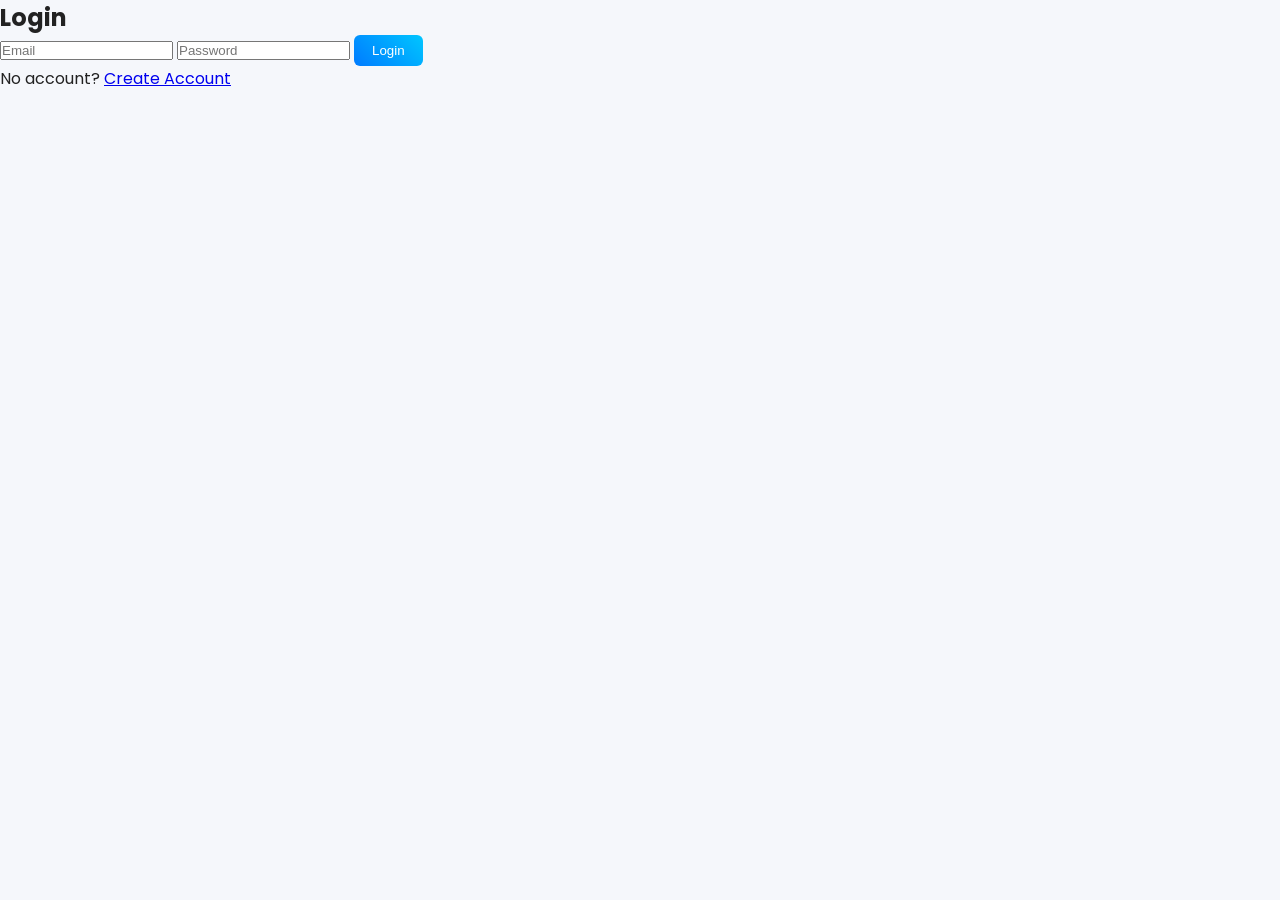
==== frontend/index.html @ f32e97b5 "initial commit - full stack blog platform" ====
<!DOCTYPE html>
<html>
<head>
  <title>Login</title>
  <link rel="stylesheet" href="style.css">
  <link href="https://fonts.googleapis.com/css2?family=Poppins:wght@300;400;600;700&display=swap" rel="stylesheet">
<link rel="stylesheet" href="style.css">
</head>
<body>

<div class="container">
  <h2>Login</h2>

  <input id="email" placeholder="Email">
  <input id="password" type="password" placeholder="Password">
  <button onclick="login()">Login</button>

  <p>No account? <a href="register.html">Create Account</a></p>
</div>

<script>
const API = "http://localhost:5000/api/auth";

async function login() {
  const res = await fetch(API + "/login", {
    method: "POST",
    headers: {"Content-Type":"application/json"},
    body: JSON.stringify({
      email: email.value,
      password: password.value
    })
  });

  const data = await res.json();

  if(data.token){
    localStorage.setItem("token", data.token);
    window.location = "home.html";
  } else {
    alert("Invalid Login");
  }
}
</script>

</body>
</html>
---- frontend/style.css ----
/* RESET */
*{
  margin:0;
  padding:0;
  box-sizing:border-box;
}

body{
  font-family: 'Poppins', sans-serif;
  background:#f5f7fb;
  color:#222;
  transition:0.3s ease;
  min-height:100vh;
}

/* NAVBAR */
.navbar{
  display:flex;
  justify-content:space-between;
  align-items:center;
  padding:15px 40px;
  background:#111;
  color:white;
  position:sticky;
  top:0;
  z-index:1000;
}

.logo{
  font-size:22px;
  font-weight:700;
}

.navbar nav a{
  color:white;
  margin-left:20px;
  text-decoration:none;
  font-weight:500;
  transition:0.3s;
}

.navbar nav a:hover{
  color:#00c6ff;
}

/* HERO SECTION */
.hero{
  height:70vh;
  background:linear-gradient(135deg,#007bff,#00c6ff);
  display:flex;
  justify-content:center;
  align-items:center;
  text-align:center;
  color:white;
}

.hero-content h1{
  font-size:42px;
  margin-bottom:15px;
}

.hero-content p{
  font-size:18px;
  margin-bottom:20px;
}

.cta-btn{
  background:white;
  color:#007bff;
  padding:10px 22px;
  border-radius:6px;
  text-decoration:none;
  font-weight:600;
  transition:0.3s;
}

.cta-btn:hover{
  background:#eee;
}

/* BLOG SECTION */
.section-title{
  text-align:center;
  margin:40px 0 20px;
  font-size:28px;
}

.blog-grid{
  display:grid;
  grid-template-columns:repeat(auto-fit, minmax(300px,1fr));
  gap:25px;
  padding:40px;
}

.blog-card{
  background:white;
  border-radius:12px;
  overflow:hidden;
  box-shadow:0 8px 20px rgba(0,0,0,0.08);
  transition:0.3s;
}

.blog-card:hover{
  transform:translateY(-5px);
}

.blog-card img{
  width:100%;
  height:200px;
  object-fit:cover;
}

.blog-content{
  padding:20px;
}

.blog-content h3{
  margin-bottom:10px;
}

.blog-content p{
  font-size:14px;
  margin-bottom:10px;
}

.blog-content button{
  margin-top:8px;
}

/* BUTTONS */
button{
  background:linear-gradient(45deg,#007bff,#00c6ff);
  border:none;
  color:white;
  padding:8px 18px;
  border-radius:6px;
  cursor:pointer;
  transition:0.3s;
}

button:hover{
  opacity:0.85;
}

/* COMMENT SECTION */
.comment-section{
  margin-top:15px;
}

.comment{
  background:#f1f1f1;
  padding:8px;
  border-radius:6px;
  margin-bottom:6px;
  font-size:13px;
}

.comment-section input{
  width:100%;
  padding:8px;
  margin-top:5px;
  border-radius:6px;
  border:1px solid #ccc;
}

/* WRITE PAGE */
.form-container{
  max-width:600px;
  margin:50px auto;
  background:white;
  padding:30px;
  border-radius:12px;
  box-shadow:0 8px 20px rgba(0,0,0,0.08);
}

.form-container input,
.form-container textarea{
  width:100%;
  padding:10px;
  margin-bottom:15px;
  border-radius:6px;
  border:1px solid #ccc;
}

/* FOOTER */
.footer{
  background:#111;
  color:white;
  text-align:center;
  padding:30px;
  margin-top:50px;
}

.footer-links{
  margin-top:10px;
}

.footer-links a{
  color:white;
  margin:0 10px;
  text-decoration:none;
  transition:0.3s;
}

.footer-links a:hover{
  color:#00c6ff;
}

/* DARK MODE */
.dark{
  background:#0f172a;
  color:white;
}

.dark .blog-card{
  background:#1e293b;
  color:white;
}

.dark .navbar{
  background:#0f172a;
}

.dark .footer{
  background:#0f172a;
}

.dark .comment{
  background:#334155;
}

/* RESPONSIVE */
@media(max-width:768px){
  .navbar{
    flex-direction:column;
    gap:10px;
  }

  .hero-content h1{
    font-size:28px;
  }

  .blog-grid{
    padding:20px;
  }
}
---- frontend/style.css ----
/* RESET */
*{
  margin:0;
  padding:0;
  box-sizing:border-box;
}

body{
  font-family: 'Poppins', sans-serif;
  background:#f5f7fb;
  color:#222;
  transition:0.3s ease;
  min-height:100vh;
}

/* NAVBAR */
.navbar{
  display:flex;
  justify-content:space-between;
  align-items:center;
  padding:15px 40px;
  background:#111;
  color:white;
  position:sticky;
  top:0;
  z-index:1000;
}

.logo{
  font-size:22px;
  font-weight:700;
}

.navbar nav a{
  color:white;
  margin-left:20px;
  text-decoration:none;
  font-weight:500;
  transition:0.3s;
}

.navbar nav a:hover{
  color:#00c6ff;
}

/* HERO SECTION */
.hero{
  height:70vh;
  background:linear-gradient(135deg,#007bff,#00c6ff);
  display:flex;
  justify-content:center;
  align-items:center;
  text-align:center;
  color:white;
}

.hero-content h1{
  font-size:42px;
  margin-bottom:15px;
}

.hero-content p{
  font-size:18px;
  margin-bottom:20px;
}

.cta-btn{
  background:white;
  color:#007bff;
  padding:10px 22px;
  border-radius:6px;
  text-decoration:none;
  font-weight:600;
  transition:0.3s;
}

.cta-btn:hover{
  background:#eee;
}

/* BLOG SECTION */
.section-title{
  text-align:center;
  margin:40px 0 20px;
  font-size:28px;
}

.blog-grid{
  display:grid;
  grid-template-columns:repeat(auto-fit, minmax(300px,1fr));
  gap:25px;
  padding:40px;
}

.blog-card{
  background:white;
  border-radius:12px;
  overflow:hidden;
  box-shadow:0 8px 20px rgba(0,0,0,0.08);
  transition:0.3s;
}

.blog-card:hover{
  transform:translateY(-5px);
}

.blog-card img{
  width:100%;
  height:200px;
  object-fit:cover;
}

.blog-content{
  padding:20px;
}

.blog-content h3{
  margin-bottom:10px;
}

.blog-content p{
  font-size:14px;
  margin-bottom:10px;
}

.blog-content button{
  margin-top:8px;
}

/* BUTTONS */
button{
  background:linear-gradient(45deg,#007bff,#00c6ff);
  border:none;
  color:white;
  padding:8px 18px;
  border-radius:6px;
  cursor:pointer;
  transition:0.3s;
}

button:hover{
  opacity:0.85;
}

/* COMMENT SECTION */
.comment-section{
  margin-top:15px;
}

.comment{
  background:#f1f1f1;
  padding:8px;
  border-radius:6px;
  margin-bottom:6px;
  font-size:13px;
}

.comment-section input{
  width:100%;
  padding:8px;
  margin-top:5px;
  border-radius:6px;
  border:1px solid #ccc;
}

/* WRITE PAGE */
.form-container{
  max-width:600px;
  margin:50px auto;
  background:white;
  padding:30px;
  border-radius:12px;
  box-shadow:0 8px 20px rgba(0,0,0,0.08);
}

.form-container input,
.form-container textarea{
  width:100%;
  padding:10px;
  margin-bottom:15px;
  border-radius:6px;
  border:1px solid #ccc;
}

/* FOOTER */
.footer{
  background:#111;
  color:white;
  text-align:center;
  padding:30px;
  margin-top:50px;
}

.footer-links{
  margin-top:10px;
}

.footer-links a{
  color:white;
  margin:0 10px;
  text-decoration:none;
  transition:0.3s;
}

.footer-links a:hover{
  color:#00c6ff;
}

/* DARK MODE */
.dark{
  background:#0f172a;
  color:white;
}

.dark .blog-card{
  background:#1e293b;
  color:white;
}

.dark .navbar{
  background:#0f172a;
}

.dark .footer{
  background:#0f172a;
}

.dark .comment{
  background:#334155;
}

/* RESPONSIVE */
@media(max-width:768px){
  .navbar{
    flex-direction:column;
    gap:10px;
  }

  .hero-content h1{
    font-size:28px;
  }

  .blog-grid{
    padding:20px;
  }
}
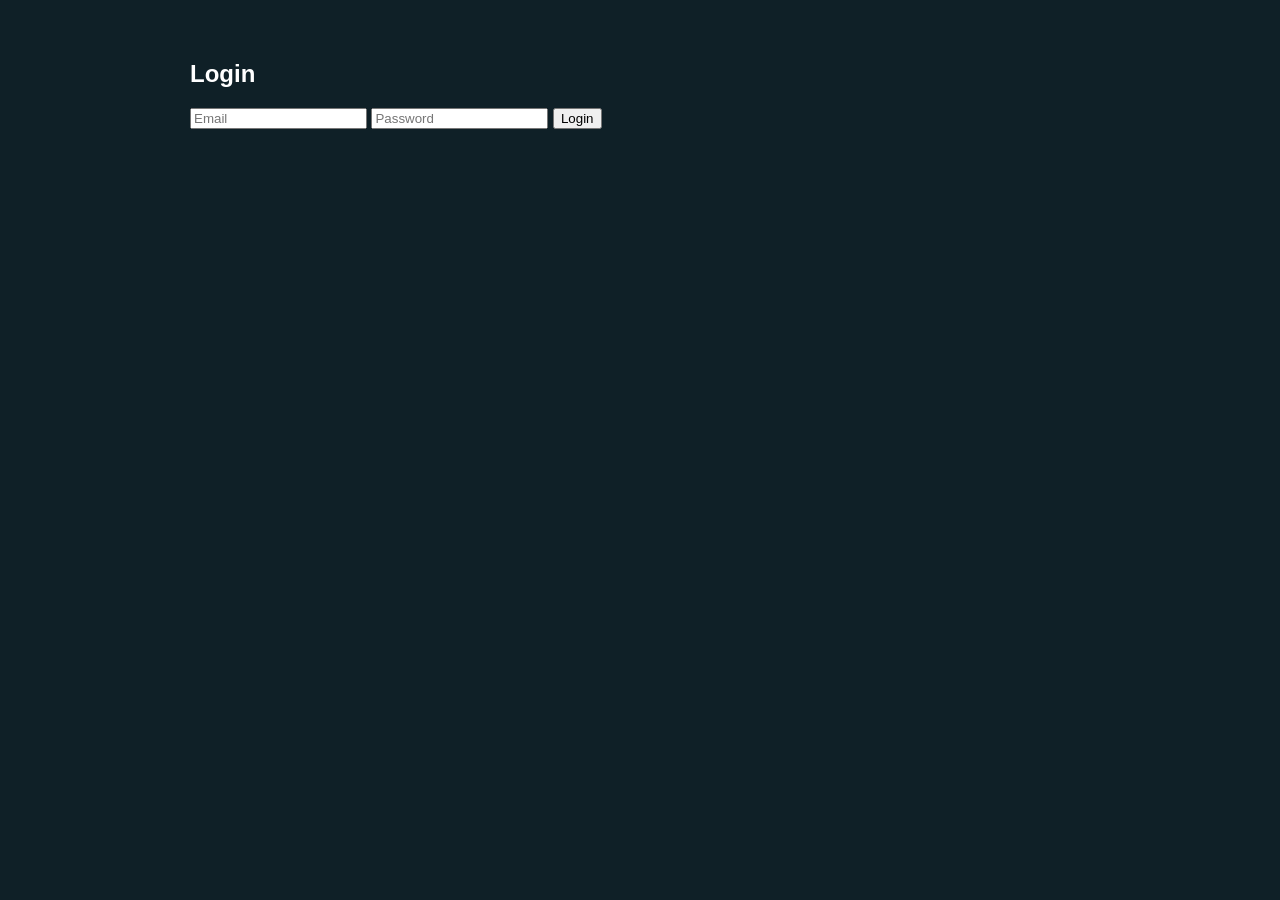
==== commit c27c9b1c: "Updated blog project" ====
--- a/frontend/index.html
+++ b/frontend/index.html
@@ -3,44 +3,15 @@
 <head>
   <title>Login</title>
   <link rel="stylesheet" href="style.css">
-  <link href="https://fonts.googleapis.com/css2?family=Poppins:wght@300;400;600;700&display=swap" rel="stylesheet">
-<link rel="stylesheet" href="style.css">
 </head>
 <body>
 
 <div class="container">
   <h2>Login</h2>
-
-  <input id="email" placeholder="Email">
-  <input id="password" type="password" placeholder="Password">
-  <button onclick="login()">Login</button>
-
-  <p>No account? <a href="register.html">Create Account</a></p>
+  <input type="text" placeholder="Email">
+  <input type="password" placeholder="Password">
+  <button class="submit-btn">Login</button>
 </div>
-
-<script>
-const API = "http://localhost:5000/api/auth";
-
-async function login() {
-  const res = await fetch(API + "/login", {
-    method: "POST",
-    headers: {"Content-Type":"application/json"},
-    body: JSON.stringify({
-      email: email.value,
-      password: password.value
-    })
-  });
-
-  const data = await res.json();
-
-  if(data.token){
-    localStorage.setItem("token", data.token);
-    window.location = "home.html";
-  } else {
-    alert("Invalid Login");
-  }
-}
-</script>
 
 </body>
 </html>
--- a/frontend/style.css
+++ b/frontend/style.css
@@ -1,246 +1,121 @@
-/* RESET */
-*{
-  margin:0;
-  padding:0;
-  box-sizing:border-box;
+/* ===== Animated Gradient Background ===== */
+body {
+  margin: 0;
+  font-family: 'Segoe UI', sans-serif;
+  background: #0f2027;
+  color: white;
+  overflow-x: hidden;
 }
 
-body{
-  font-family: 'Poppins', sans-serif;
-  background:#f5f7fb;
-  color:#222;
-  transition:0.3s ease;
-  min-height:100vh;
+/* ===== Particle Canvas ===== */
+#particles {
+  position: fixed;
+  width: 100%;
+  height: 100%;
+  z-index: -1;
 }
 
-/* NAVBAR */
-.navbar{
-  display:flex;
-  justify-content:space-between;
-  align-items:center;
-  padding:15px 40px;
-  background:#111;
-  color:white;
-  position:sticky;
-  top:0;
-  z-index:1000;
+/* ===== Cursor Glow ===== */
+.cursor-glow {
+  position: fixed;
+  width: 200px;
+  height: 200px;
+  border-radius: 50%;
+  pointer-events: none;
+  background: radial-gradient(circle, rgba(109,213,237,0.4) 0%, transparent 70%);
+  transform: translate(-50%, -50%);
+  z-index: 999;
+  transition: 0.1s;
 }
 
-.logo{
-  font-size:22px;
-  font-weight:700;
+/* ===== Animated Navbar ===== */
+.navbar {
+  position: sticky;
+  top: 0;
+  backdrop-filter: blur(15px);
+  background: rgba(0,0,0,0.6);
+  padding: 15px 40px;
+  display: flex;
+  justify-content: space-between;
+  align-items: center;
+  transition: 0.4s ease;
 }
 
-.navbar nav a{
-  color:white;
-  margin-left:20px;
-  text-decoration:none;
-  font-weight:500;
-  transition:0.3s;
+.navbar.scrolled {
+  padding: 10px 40px;
+  background: rgba(0,0,0,0.9);
 }
 
-.navbar nav a:hover{
-  color:#00c6ff;
+.navbar a {
+  color: white;
+  text-decoration: none;
+  margin-left: 20px;
+  transition: 0.3s;
 }
 
-/* HERO SECTION */
-.hero{
-  height:70vh;
-  background:linear-gradient(135deg,#007bff,#00c6ff);
-  display:flex;
-  justify-content:center;
-  align-items:center;
-  text-align:center;
-  color:white;
+.navbar a:hover {
+  color: #6dd5ed;
 }
 
-.hero-content h1{
-  font-size:42px;
-  margin-bottom:15px;
+/* ===== Parallax Hero ===== */
+.hero {
+  height: 90vh;
+  display: flex;
+  flex-direction: column;
+  justify-content: center;
+  align-items: center;
+  background: url('https://images.unsplash.com/photo-1518770660439-4636190af475') center/cover fixed;
+  text-align: center;
 }
 
-.hero-content p{
-  font-size:18px;
-  margin-bottom:20px;
+.hero h1 {
+  font-size: 48px;
 }
 
-.cta-btn{
-  background:white;
-  color:#007bff;
-  padding:10px 22px;
-  border-radius:6px;
-  text-decoration:none;
-  font-weight:600;
-  transition:0.3s;
+/* ===== Container ===== */
+.container {
+  max-width: 900px;
+  margin: auto;
+  padding: 40px 20px;
 }
 
-.cta-btn:hover{
-  background:#eee;
+/* ===== 3D Tilt Card ===== */
+.card {
+  backdrop-filter: blur(20px);
+  background: rgba(255,255,255,0.1);
+  border-radius: 15px;
+  padding: 20px;
+  margin-bottom: 25px;
+  box-shadow: 0 20px 50px rgba(0,0,0,0.4);
+  transform-style: preserve-3d;
+  transition: transform 0.3s ease;
 }
 
-/* BLOG SECTION */
-.section-title{
-  text-align:center;
-  margin:40px 0 20px;
-  font-size:28px;
+.card:hover {
+  transform: rotateX(5deg) rotateY(-5deg);
 }
 
-.blog-grid{
-  display:grid;
-  grid-template-columns:repeat(auto-fit, minmax(300px,1fr));
-  gap:25px;
-  padding:40px;
+.card img {
+  width: 100%;
+  height: 250px;
+  object-fit: cover;
+  border-radius: 12px;
 }
 
-.blog-card{
-  background:white;
-  border-radius:12px;
-  overflow:hidden;
-  box-shadow:0 8px 20px rgba(0,0,0,0.08);
-  transition:0.3s;
+/* ===== Buttons ===== */
+.actions button {
+  margin-right: 8px;
+  padding: 6px 14px;
+  border: none;
+  border-radius: 8px;
+  cursor: pointer;
+  transition: 0.3s;
 }
 
-.blog-card:hover{
-  transform:translateY(-5px);
-}
+.edit-btn { background: orange; color: white; }
+.delete-btn { background: red; color: white; }
+.like-btn { background: #ff4757; color: white; }
 
-.blog-card img{
-  width:100%;
-  height:200px;
-  object-fit:cover;
-}
-
-.blog-content{
-  padding:20px;
-}
-
-.blog-content h3{
-  margin-bottom:10px;
-}
-
-.blog-content p{
-  font-size:14px;
-  margin-bottom:10px;
-}
-
-.blog-content button{
-  margin-top:8px;
-}
-
-/* BUTTONS */
-button{
-  background:linear-gradient(45deg,#007bff,#00c6ff);
-  border:none;
-  color:white;
-  padding:8px 18px;
-  border-radius:6px;
-  cursor:pointer;
-  transition:0.3s;
-}
-
-button:hover{
-  opacity:0.85;
-}
-
-/* COMMENT SECTION */
-.comment-section{
-  margin-top:15px;
-}
-
-.comment{
-  background:#f1f1f1;
-  padding:8px;
-  border-radius:6px;
-  margin-bottom:6px;
-  font-size:13px;
-}
-
-.comment-section input{
-  width:100%;
-  padding:8px;
-  margin-top:5px;
-  border-radius:6px;
-  border:1px solid #ccc;
-}
-
-/* WRITE PAGE */
-.form-container{
-  max-width:600px;
-  margin:50px auto;
-  background:white;
-  padding:30px;
-  border-radius:12px;
-  box-shadow:0 8px 20px rgba(0,0,0,0.08);
-}
-
-.form-container input,
-.form-container textarea{
-  width:100%;
-  padding:10px;
-  margin-bottom:15px;
-  border-radius:6px;
-  border:1px solid #ccc;
-}
-
-/* FOOTER */
-.footer{
-  background:#111;
-  color:white;
-  text-align:center;
-  padding:30px;
-  margin-top:50px;
-}
-
-.footer-links{
-  margin-top:10px;
-}
-
-.footer-links a{
-  color:white;
-  margin:0 10px;
-  text-decoration:none;
-  transition:0.3s;
-}
-
-.footer-links a:hover{
-  color:#00c6ff;
-}
-
-/* DARK MODE */
-.dark{
-  background:#0f172a;
-  color:white;
-}
-
-.dark .blog-card{
-  background:#1e293b;
-  color:white;
-}
-
-.dark .navbar{
-  background:#0f172a;
-}
-
-.dark .footer{
-  background:#0f172a;
-}
-
-.dark .comment{
-  background:#334155;
-}
-
-/* RESPONSIVE */
-@media(max-width:768px){
-  .navbar{
-    flex-direction:column;
-    gap:10px;
-  }
-
-  .hero-content h1{
-    font-size:28px;
-  }
-
-  .blog-grid{
-    padding:20px;
-  }
+.actions button:hover {
+  transform: scale(1.1);
 }
